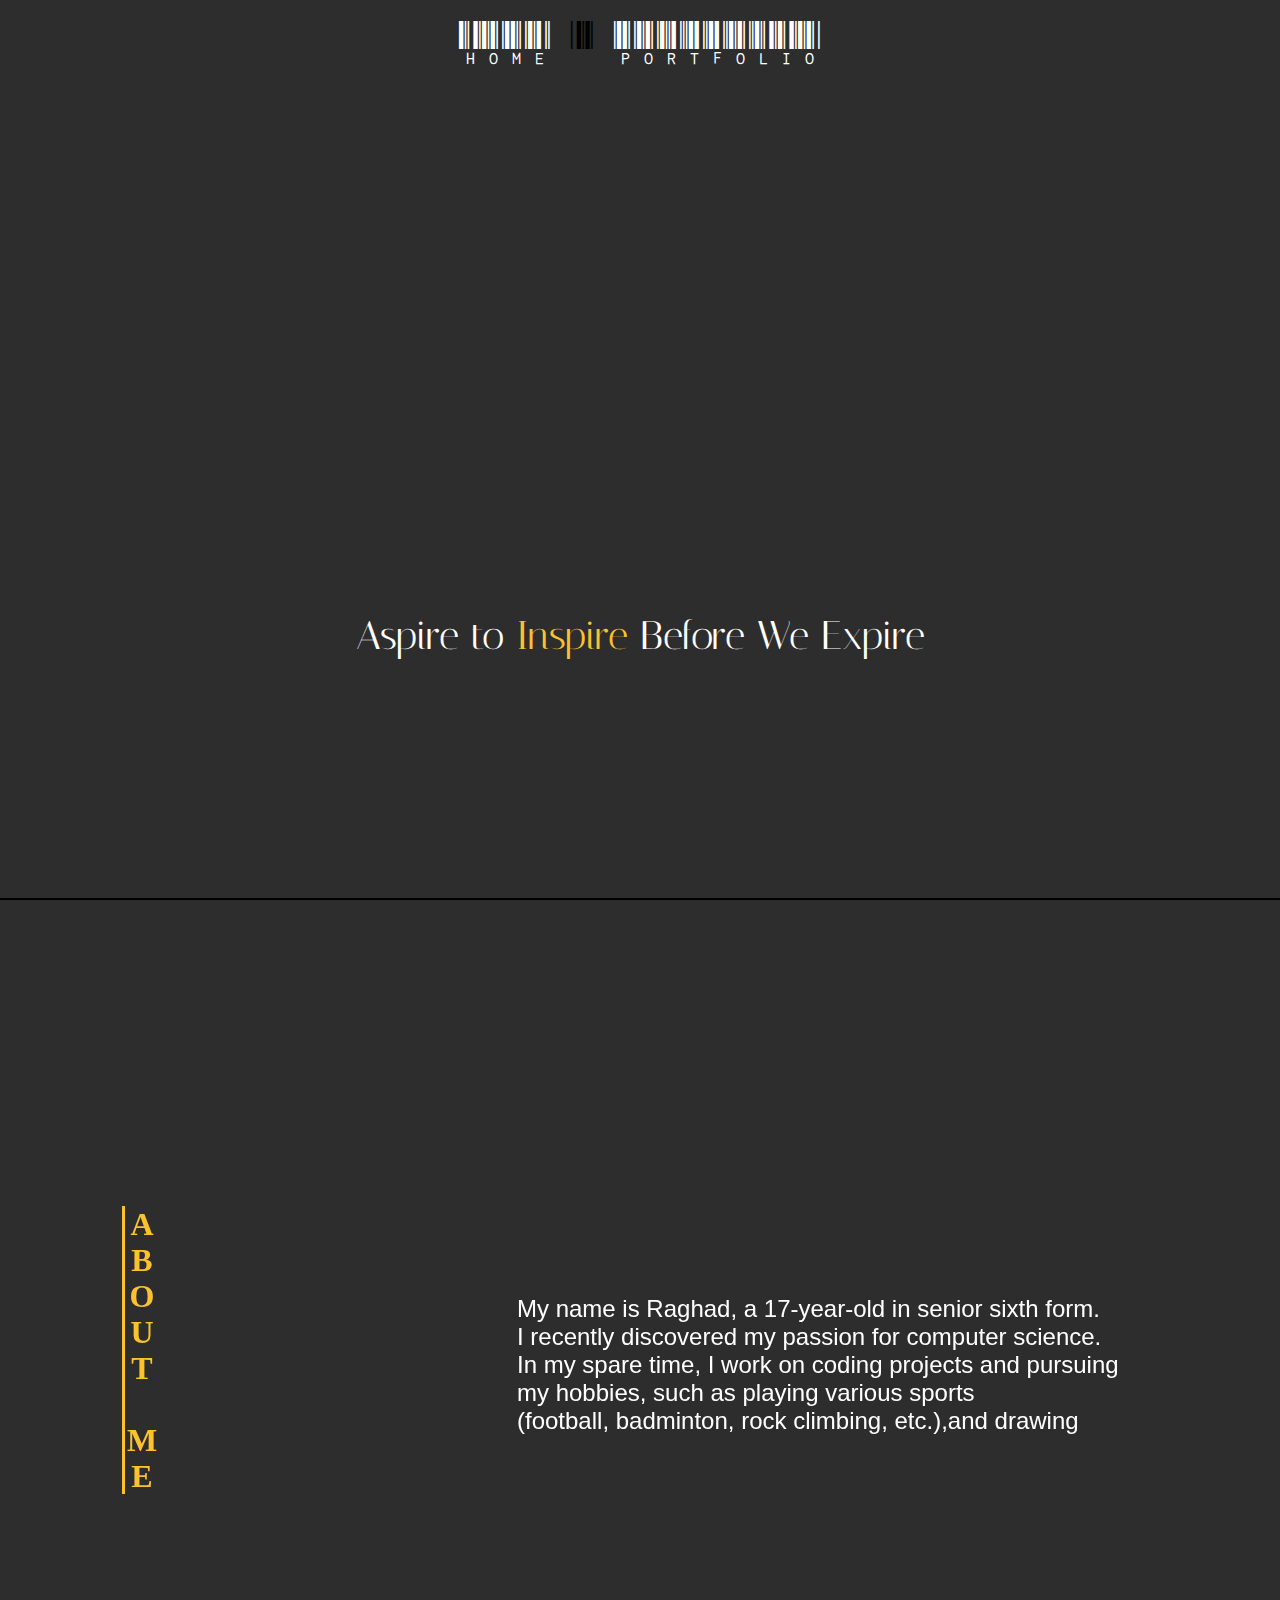
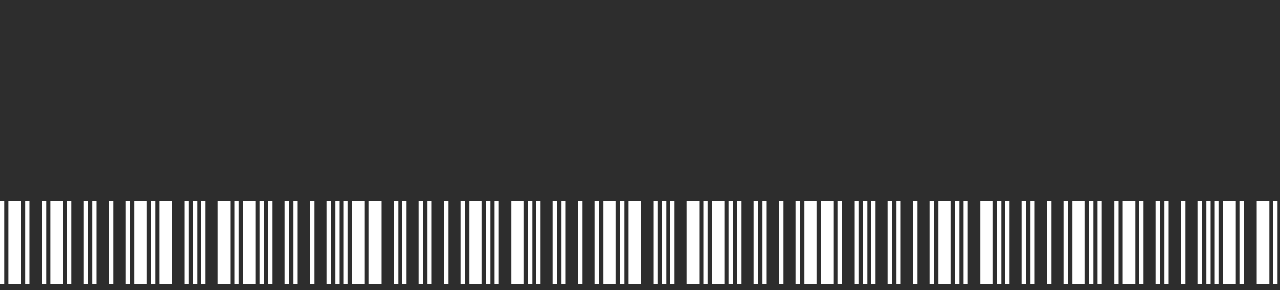
==== index.html @ 76071c6d "Initial commit" ====
<!DOCTYPE html>
<html>

<head>

  <title>MY SPACE</title>
  <meta charset="utf-8" />
  <meta http-equiv="X-UA-Compatible" content="IE=edge" />
  <meta name="viewport" content="width=device-width, initial-scale=1" />
  <!-- link the webpage's stylesheet  and fonts -->
  <link rel="stylesheet" href="/style.css" />
  <link href="http://fonts.cdnfonts.com/css/special-elite" rel="stylesheet">
  <link rel="preconnect" href="https://fonts.googleapis.com">
  <link rel="preconnect" href="https://fonts.gstatic.com" crossorigin>
  <link href="https://fonts.googleapis.com/css2?family=Libre+Barcode+39+Text&display=swap" rel="stylesheet">
  <link rel="preconnect" href="https://fonts.googleapis.com">
  <link rel="preconnect" href="https://fonts.gstatic.com" crossorigin>
  <link href="https://fonts.googleapis.com/css2?family=Prata&display=swap" rel="stylesheet">
  <link rel="preconnect" href="https://fonts.googleapis.com">
  <link rel="preconnect" href="https://fonts.gstatic.com" crossorigin>
  <link href="https://fonts.googleapis.com/css2?family=Italiana&display=swap" rel="stylesheet">
  <link rel="preconnect" href="https://fonts.googleapis.com">
  <link rel="preconnect" href="https://fonts.gstatic.com" crossorigin>
  <link href="https://fonts.googleapis.com/css2?family=Black+Han+Sans&display=swap" rel="stylesheet">
  <link rel="preconnect" href="https://fonts.googleapis.com">
  <link rel="preconnect" href="https://fonts.gstatic.com" crossorigin>
  <link href="https://fonts.googleapis.com/css2?family=GFS+Didot&display=swap" rel="stylesheet">
  <link rel="preconnect" href="https://fonts.googleapis.com">
  <link rel="preconnect" href="https://fonts.gstatic.com" crossorigin>
  <link href="https://fonts.googleapis.com/css2?family=Libre+Barcode+39+Extended&display=swap" rel="stylesheet">

  <!-- "font-family:'Black Han Sans' -->
  <!-- /*   font-family: 'Prata', serif; */ -->
  <!-- link the webpage's JavaScript file -->

  <script src="/script.js"></script>

</head>

<body>
  <nav class="nav">
    <ul>
      <li><a href='index.html'> HOME</a></li>
      <li><a href='portfolio.html'> PORTFOLIO </a></li>
    </ul>
  </nav>
  <main>
    <!--       <div class = 'imgg'> <img src ='gweb/p.jpg'></div> -->
    <div class='imagee'>
      <div class='imagewords'>
        <span>Aspire to </span>
        <span style="color: #FBC22E;">Inspire</span>
        <span> Before We Expire</span>
        </span>

      </div>
    </div>
    <div class='flex-container'>
      <div id='about'>
        <h2 class='about'> ABOUT ME </h2>
      </div>
      <div id='intro'>
        <p>My name is Raghad, a 17-year-old in senior sixth form.<br> I recently discovered my passion for computer
          science.<br> In my spare time, I work on coding projects and pursuing<br> my hobbies, such as playing various
          sports<br>
          (football, badminton, rock climbing, etc.),and drawing</p>
      </div>
    </div>
    <div class='barcode'>Be the change</div>
  </main>



</body>

</html>
---- style.css ----
/* STYLE SECTIONING TAGS */
*{
  margin: 0px;
  padding: 0px;

}
body {
 background-color: #2d2d2d;
}

.nav ul{

  list-style-type: none;
  text-align: center;
  font-family: 'Libre Barcode 39 Text';
  font-size: 3em;
/*   border-bottom: 0.5px solid white; */
  overflow: hidden;
}
.nav li {
  display: inline-block;
  padding: 20px; 
}
.nav li a{
  text-decoration: none;
  color: white;
  
}
.imagee{
  border-bottom: 2px solid black;
  background-image: url("https://i.redd.it/e8u3zvnatbm51.jpg");
  width: 100%;
  height: 70vh;
  background-position: center;
  background-repeat: no-repeat;
  background-size: cover;
  position: relative;
  padding-top: 20vh;
}
.imagewords{
  text-align: center;
  padding-top: 300px;
  font-family:'Italiana';
  line-height: 15vh;
  font-size: 2.5em;
  color: white;

}
@media only screen and (max-width: 800px) {
  .imagewords{
    font-size: 2em;
  }
}
@media only screen and (max-width: 600px) {
  .imagewords{
    font-size: 1.5em;
  }
}
.flex-container{
  animation: fadeInAnimation ease 3s;
  animation-iteration-count: 1;
  animation-fill-mode: forwards;transform 1.2s ease-out;
  will-change: opacity, visibility;
  display: flex;
  flex-direction: row;
  flex-wrap: nowrap;
  justify-content: center;
  align-items: center;
  color: white;
  height: 100vh;
}
@keyframes fadeInAnimation {
    0% {
        opacity: 0;
    }
    100% {
        opacity: 1;
     }
}
.about{
  font-size: 2em;
  writing-mode: vertical-rl;
  text-orientation: upright;
  color: #FBC22E;
  text-decoration: underline;
}
#intro{
  width: 50%;
  padding-top: 30px;
  padding-left: 25vw;
  text-align:justify;
  font-size: 1.5rem;
  font-family: Arial, sans-serif;

}

.barcode{
  color:white;
  font-family: 'Libre Barcode 39 Extended', cursive;
  font-size: 140px;
  width: 100wh;
  height: 10vh;
  white-space: nowrap;
  overflow: hidden; 
  padding-bottom: 0;
}
.head{
  font-family: 'Oswald', sans-serif;
  text-transform: uppercase;
  font-size: 5em;
  color: #FBC22E;
}
/* portfolio */
.section{
  display: flex;
  flex-direction: row;
}
.top-words {
  display: flex;
  justify-content: justify;
  flex-direction: column ;
  width: 50%;
  align-items: justify;
  padding: 30px 0 0 40px;
}
.comment{
  font-family:"Oswald";
  font-size: 3em;
  color: white;
  font-weight: 500;
  align-items: justify;
  width: 50%;

} 
.web{
  font-family: "Oswald";
  font-size: 3em;
  color: #d58400;
  font-weight: 500;
  align-items: justify;
  width: 60%;
}
.pad p{
  padding-left: 40px;
}
.image img{
  object-fit: cover;
  width:150px;
  height:150px;
}
.cloud img.img-top{
  display: none;
  position: absolute;
  top: 0;
  left: 0;
  z-index: 99;
}
.t{
  display: flex;
  flex-direction: row;
  width: 20%;
}
    
.image img{
  object-fit: cover;
  width:150px;
  height:150px;
  display: inline-block;
}

.empty{
  width: 50%;
}
.empty p{
  color: #ffffff;
  font-size: 30px;
  padding-left: 50px;
  font-family:'Italiana';
}
.empty-e p{
  color: white;
  font-size: 20px;
  padding-left: 50px;
  font-family: 'Italiana';
}

.empty-e{
  width:40%;

}
.cloud:hover .img-top {
  display: inline;
  cursor: pointer;
}
.m{
  width: 20%;
}

.e{
  width: 20%;

}
.cloud{
  position: relative;
}
.foot{
  font-family: sans-serif;
  width: 100%;
  height: 10%;
  margin-top: 5%;
  color: white;
  padding-left: 30px;
}
.top-section-port,.discover{
  padding: 30px 0 0 30px;
  display: flex;
  flex-direction: row;
  align-items: flex-start;
  
}


.top-section-port a,.middle-section-port a{
  font-family:"Oswald";
  font-size: 2rem;
  text-decoration: none; 
  color:black;
}
.middle-section-port{
  display: flex;
  flex-direction: column;
  justify-content: center;
  align-items: center;
  text-aling:center;
}

.header{
  font-family: 'Oswald', sans-serif;
  text-transform: uppercase;
  font-size: 5em;
}
.middle{
  width: 30%;
  padding-bottom: 30px;
  
}
.middle-section-port h2{
  font-family: sans-serif;
  padding-top: 20px;
  padding-bottom: 30px;
  text-align: center;
  
}

.middle p{
  font-family:'Italiana';
  font-size: 30px;
}
.repeat{
  width: 100%;
  font-size: 4rem;
  font-family: 'Oswald', sans-serif;
  color: transparent;
  -webkit-text-stroke-width: 3px;
  -webkit-text-stroke-color: black;
  text-overflow: ellipsis;
  white-space: nowrap;
  overflow: hidden; 
}
.coup-repeat{
  margin-top:10%;
}
.philsoc-repeat{
  margin-top:3%;
}
.port{
  margin-top: 2.5%; 
  -webkit-text-stroke-color: white;
  -webkit-text-stroke-width: 1px;
}
.fuse-repeat{
  margin-top: 8%;
}
.pong-repeat{
  margin-top: 5%;
}
.four-repeat{
  margin-top: 0%
}
.smile-repeat{
  margin-top: 5%;
}
.four-middle img{
  box-shadow: rgba(0, 0, 0, 0.3) 0px 19px 38px, rgba(0, 0, 0, 0.22) 0px 15px 12px;
  border-radius: 20px;
}
.four-middle {
  padding-left: 100px;
}
.discover-pong img{
  width: 350px;
  height:170px;
  border-radius: 20px;
  border: solid;
  box-shadow: rgba(0, 0, 0, 0.3) 0px 19px 38px, rgba(0, 0, 0, 0.22) 0px 15px 12px;
.discover-pong{
  display: flex;
  flex-direction: column;
  justify-content: center;
  align-items: center;
}
.pong-repeat{
  margin-top: 0%;
}

@media only screen and (max-width: 800px){
  .reponsive-port-title{
    font-size: 40px;
  }
}
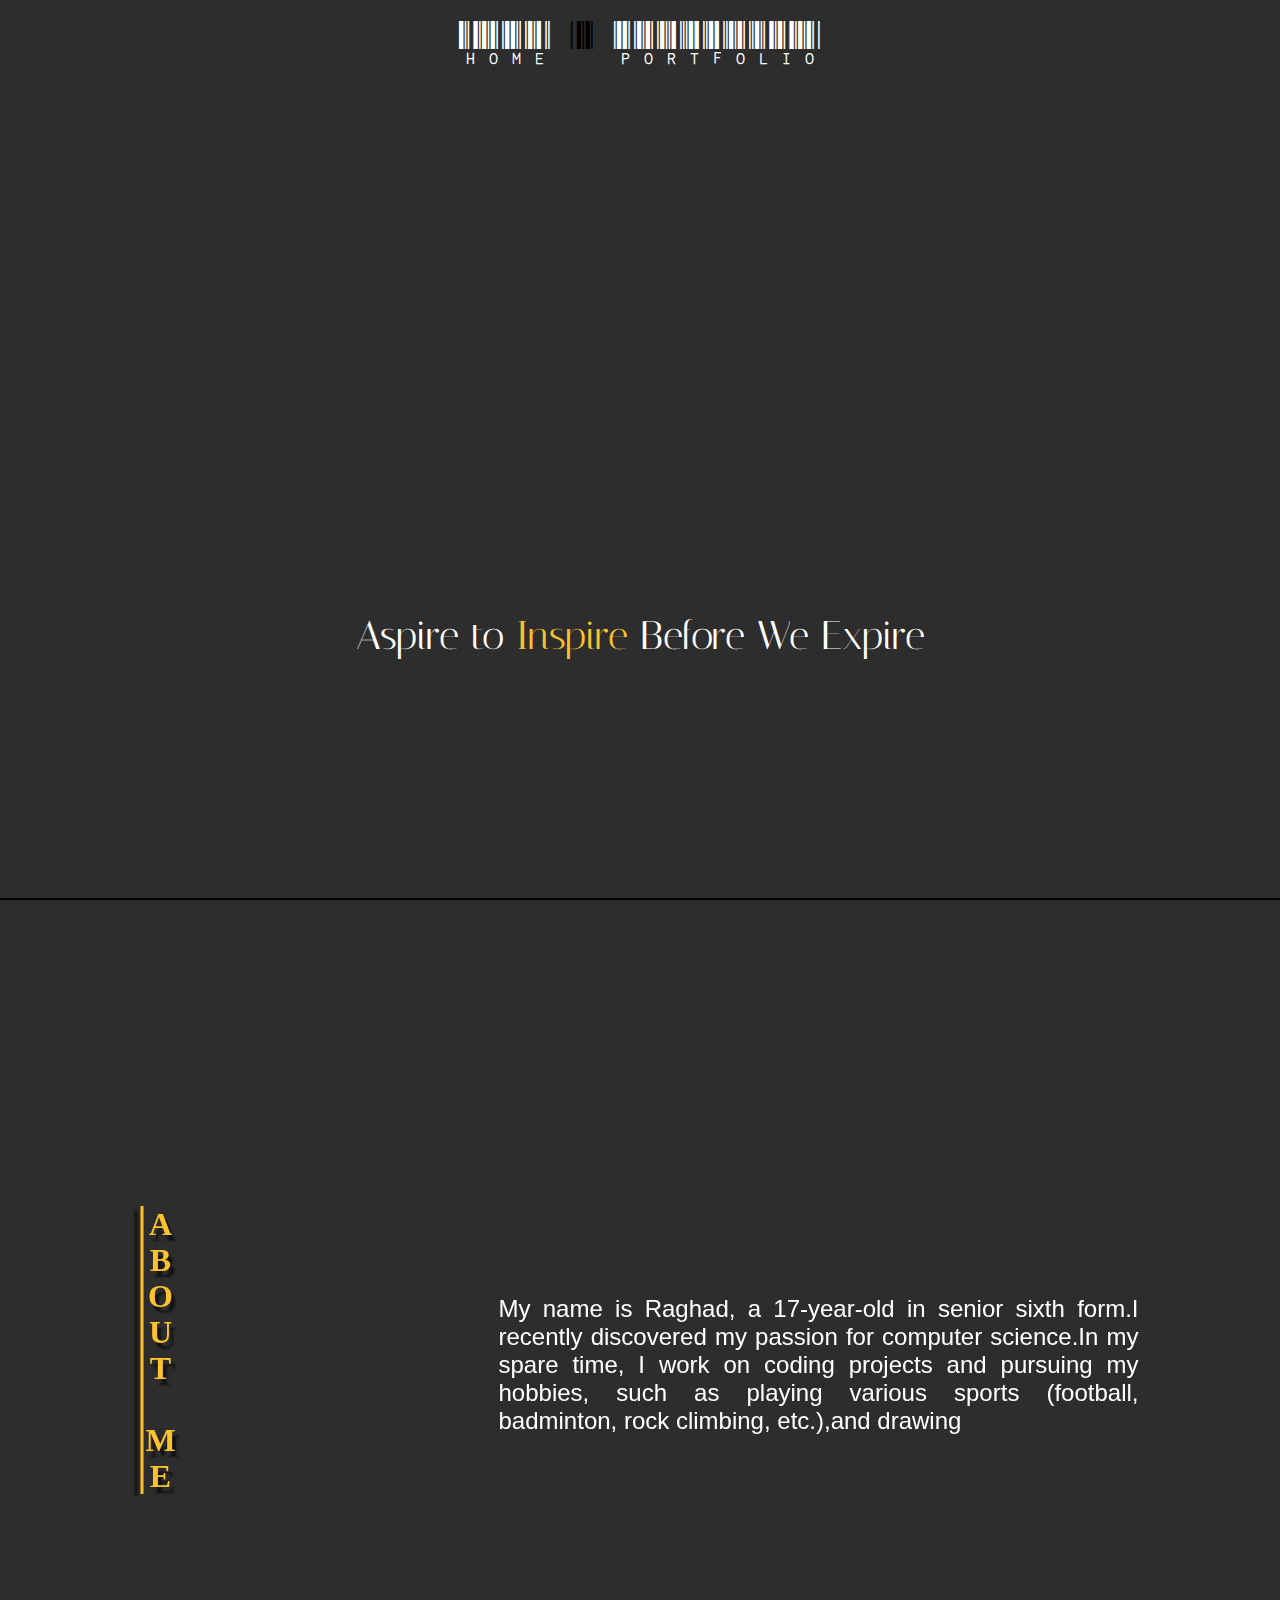
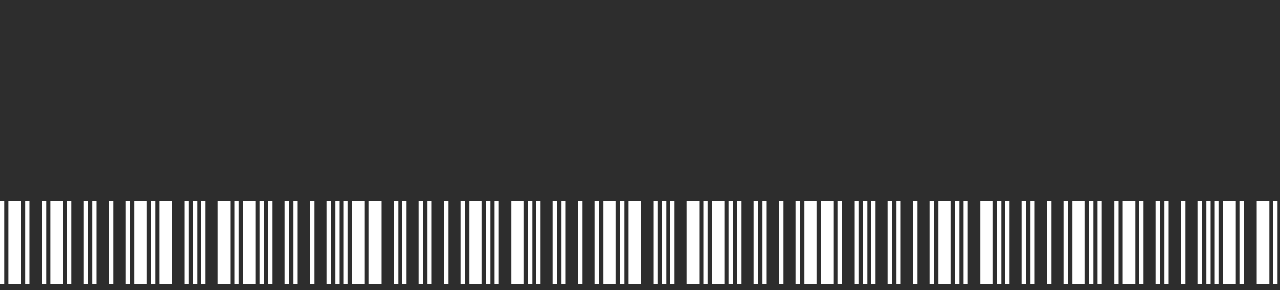
==== commit 00c38195: "change" ====
--- a/index.html
+++ b/index.html
@@ -3,7 +3,7 @@
 
 <head>
 
-  <title>MY SPACE</title>
+  <title>Raghad Mhish</title>
   <meta charset="utf-8" />
   <meta http-equiv="X-UA-Compatible" content="IE=edge" />
   <meta name="viewport" content="width=device-width, initial-scale=1" />
@@ -60,9 +60,8 @@
         <h2 class='about'> ABOUT ME </h2>
       </div>
       <div id='intro'>
-        <p>My name is Raghad, a 17-year-old in senior sixth form.<br> I recently discovered my passion for computer
-          science.<br> In my spare time, I work on coding projects and pursuing<br> my hobbies, such as playing various
-          sports<br>
+        <p>My name is Raghad, a 17-year-old in senior sixth form.I recently discovered my passion for computer
+          science.In my spare time, I work on coding projects and pursuing my hobbies, such as playing various sports
           (football, badminton, rock climbing, etc.),and drawing</p>
       </div>
     </div>
--- a/style.css
+++ b/style.css
@@ -14,7 +14,6 @@
   text-align: center;
   font-family: 'Libre Barcode 39 Text';
   font-size: 3em;
-/*   border-bottom: 0.5px solid white; */
   overflow: hidden;
 }
 .nav li {
@@ -55,6 +54,12 @@
   .imagewords{
     font-size: 1.5em;
   }
+  .nav ul{
+    font-size: 2.5em;
+  }
+  #intro{
+    font-size: 1px;
+  }
 }
 .flex-container{
   animation: fadeInAnimation ease 3s;
@@ -63,7 +68,7 @@
   will-change: opacity, visibility;
   display: flex;
   flex-direction: row;
-  flex-wrap: nowrap;
+  flex-wrap: wrap;
   justify-content: center;
   align-items: center;
   color: white;
@@ -83,6 +88,9 @@
   text-orientation: upright;
   color: #FBC22E;
   text-decoration: underline;
+  text-shadow: 4px 6px 2px rgba(0,0,0,0.6);
+
+
 }
 #intro{
   width: 50%;
@@ -90,7 +98,7 @@
   padding-left: 25vw;
   text-align:justify;
   font-size: 1.5rem;
-  font-family: Arial, sans-serif;
+  font-family: sans-serif;
 
 }
 
@@ -114,14 +122,18 @@
 .section{
   display: flex;
   flex-direction: row;
+  flex-wrap: wrap;
+  padding: 0 20px 0 20px;
+  overflow: hidden; overflow-Y: auto;
 }
 .top-words {
   display: flex;
   justify-content: justify;
   flex-direction: column ;
-  width: 50%;
+  width: 100%;
   align-items: justify;
   padding: 30px 0 0 40px;
+  text-shadow: 4px 6px 2px rgba(0,0,0,0.6);
 }
 .comment{
   font-family:"Oswald";
@@ -136,9 +148,9 @@
   font-family: "Oswald";
   font-size: 3em;
   color: #d58400;
-  font-weight: 500;
-  align-items: justify;
-  width: 60%;
+  align-items: center;
+  width: 50%;
+  text-shadow: 4px 6px 2px rgba(0,0,0,0.5);
 }
 .pad p{
   padding-left: 40px;
@@ -155,11 +167,7 @@
   left: 0;
   z-index: 99;
 }
-.t{
-  display: flex;
-  flex-direction: row;
-  width: 20%;
-}
+
     
 .image img{
   object-fit: cover;
@@ -170,6 +178,7 @@
 
 .empty{
   width: 50%;
+  text-shadow: 4px 4px 2px rgba(0,0,0,0.6);
 }
 .empty p{
   color: #ffffff;
@@ -180,29 +189,31 @@
 .empty-e p{
   color: white;
   font-size: 20px;
-  padding-left: 50px;
+  margin-left: 50px;
   font-family: 'Italiana';
 }
 
 .empty-e{
-  width:40%;
+  width:50%;
 
 }
 .cloud:hover .img-top {
   display: inline;
   cursor: pointer;
 }
-.m{
-  width: 20%;
-}
-
-.e{
-  width: 20%;
-
-}
+
 .cloud{
   position: relative;
 }
+.responsive-img{
+  display: flex;
+  flex-direction: row;
+  justify-content: center;
+  align-items: center;
+  width: 50%;
+  gap: 2%;
+}
+
 .foot{
   font-family: sans-serif;
   width: 100%;
@@ -211,6 +222,54 @@
   color: white;
   padding-left: 30px;
 }
+.section img{
+  border-radius: 5px;
+  
+}
+@media only screen and (max-width: 800px) {
+  .responsive-port-sub{
+    font-size: 20px;
+
+  }
+  #title{
+    font-size: 2em;
+    padding-bottom: 20px;
+    text-shadow: none;
+  }
+  .section{
+    padding: 0 20px 40px 20px;  #d5cdc4;
+    text-shadow: none;
+  }
+  .section img{
+    width: 180px;
+    height: 180px;
+  }
+
+  .side img{
+    width: 80px;
+  }
+  .head{
+    padding-right: 70px;
+    text-align: center;
+  }
+  .section,.top-words{
+    flex-direction: column;
+    justify-content: center;
+    align-items: center;
+  }
+  .flex-responsive{
+    display: flex;
+    flex-direction: row;
+    justify-content: center;
+    align-items: center;
+  }
+  .empty p,.empty-e p{
+    text-indent: 100%;
+    white-space: nowrap;
+    overflow: hidden;
+  }
+
+}
 .top-section-port,.discover{
   padding: 30px 0 0 30px;
   display: flex;
@@ -231,7 +290,8 @@
   flex-direction: column;
   justify-content: center;
   align-items: center;
-  text-aling:center;
+  width:100%;
+
 }
 
 .header{
@@ -240,7 +300,7 @@
   font-size: 5em;
 }
 .middle{
-  width: 30%;
+  width: 40%;
   padding-bottom: 30px;
   
 }
@@ -255,6 +315,7 @@
 .middle p{
   font-family:'Italiana';
   font-size: 30px;
+  text-align: center;
 }
 .repeat{
   width: 100%;
@@ -274,7 +335,7 @@
   margin-top:3%;
 }
 .port{
-  margin-top: 2.5%; 
+  margin-top: 1.5%; 
   -webkit-text-stroke-color: white;
   -webkit-text-stroke-width: 1px;
 }
@@ -295,7 +356,10 @@
   border-radius: 20px;
 }
 .four-middle {
-  padding-left: 100px;
+  display: flex;
+  flex-direction: column;
+  justify-content: center;
+  align-items: center;
 }
 .discover-pong img{
   width: 350px;
@@ -312,9 +376,28 @@
 .pong-repeat{
   margin-top: 0%;
 }
-
 @media only screen and (max-width: 800px){
-  .reponsive-port-title{
-    font-size: 40px;
-  }
-}+  .responsive-port-sub{
+    font-size: 1rem;
+    text-align: center;
+  }
+  .middle-section-port.middle{
+    font-size: 10px;
+  }
+  .item-port p{
+    text-align: center;
+  }
+  .middle{
+    background: white;
+  }
+  .middle p{
+    font-size: 10px;
+  }
+
+  .four-middle{
+    padding-left:0px;
+    paddinf-right:100px;
+  }
+
+}
+
